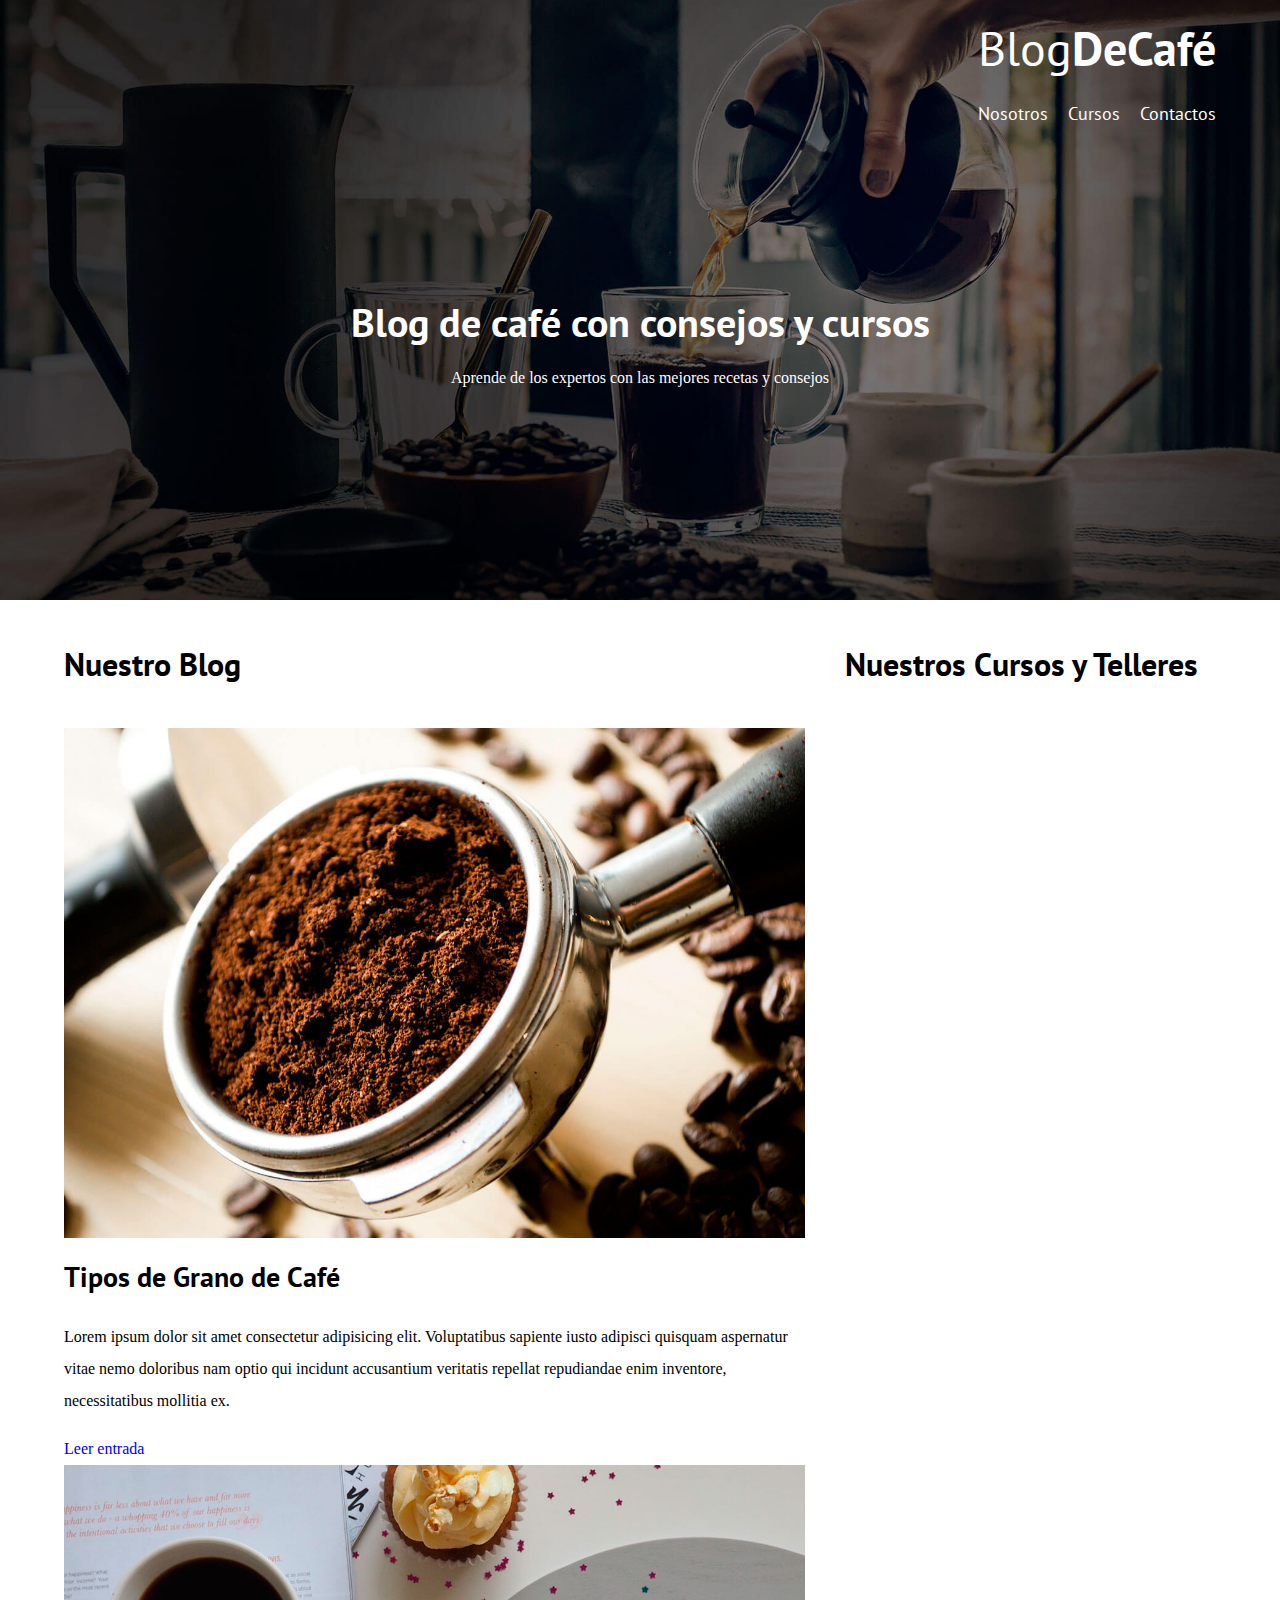
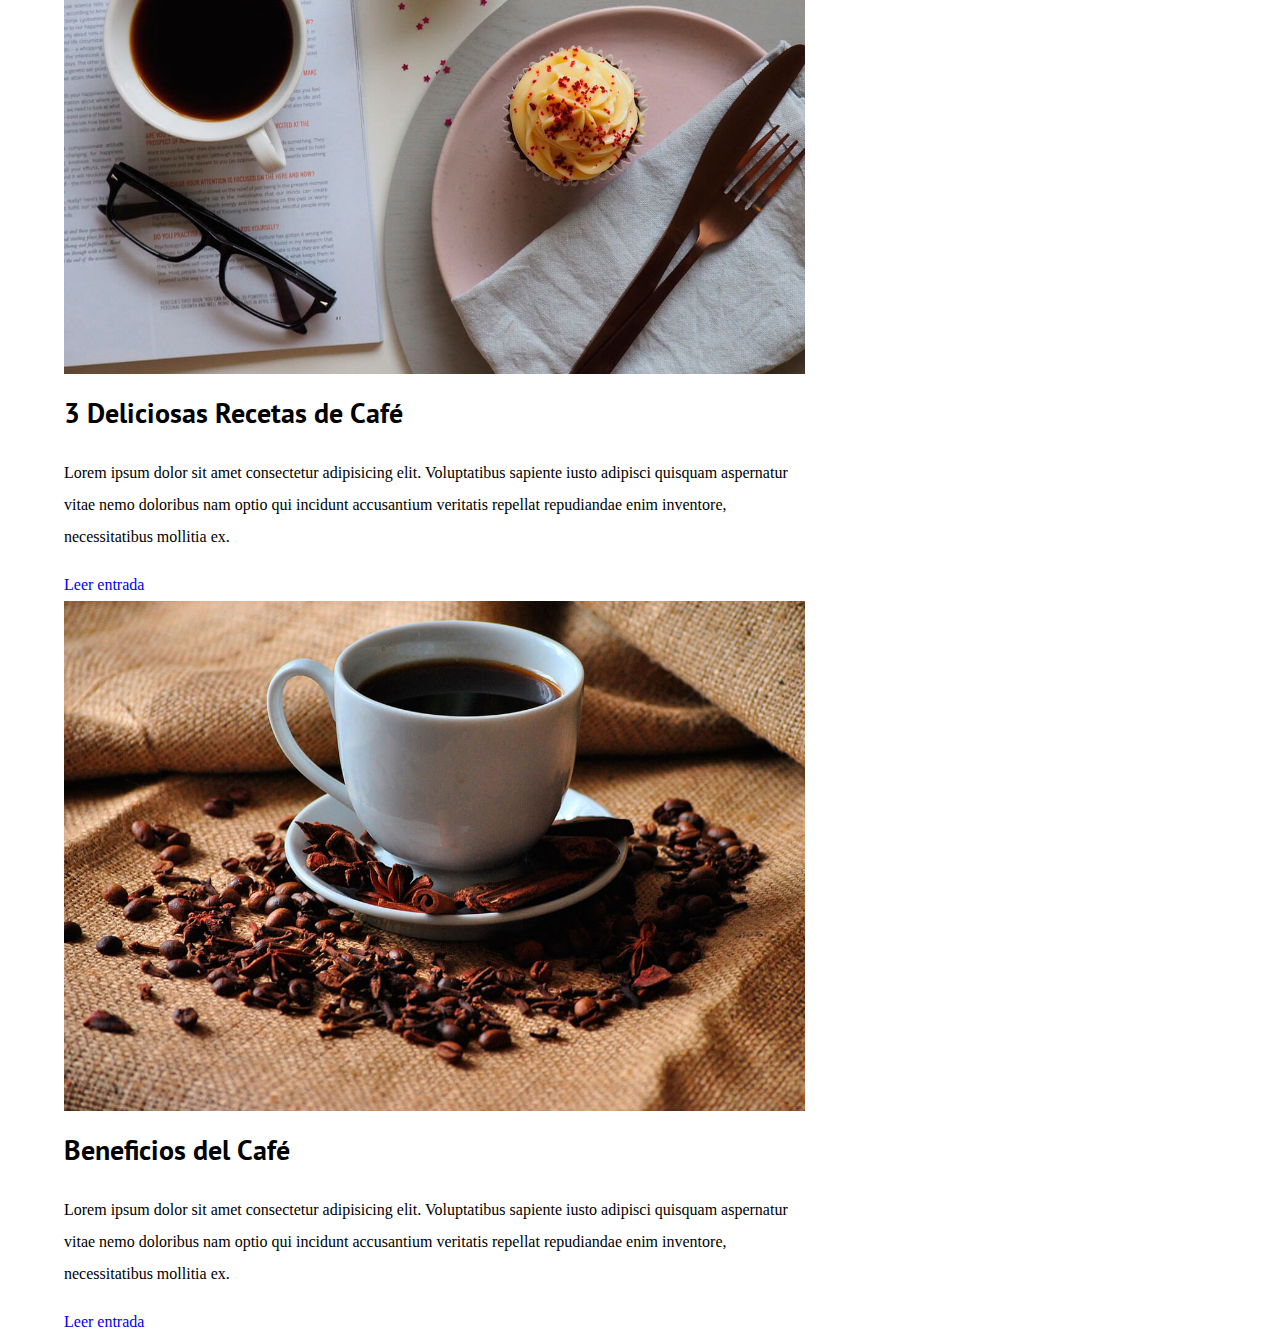
==== index.html @ c59c8ab5 "Creando el Blog" ====
<!DOCTYPE html>
<html lang="en">
<head>
    <meta charset="UTF-8">
    <meta name="viewport" content="width=device-width, initial-scale=1.0">
    <title>BlogDeCafé</title>
    <link rel="stylesheet" href="css/normalize.css">
    <link href="https://fonts.googleapis.com/css2?family=Open+Sans:ital@0;1&display=swap" rel="stylesheet">
    <link href="https://fonts.googleapis.com/css2?family=Open+Sans:ital@0;1&family=PT+Sans:wght@400;700&display=swap" rel="stylesheet">
    <link rel="stylesheet" href="css/style.css">
</head>


<body>

    <header class="header">

        <div class="contenedor">
            <div class="barra">
                <a class="logo" href="index.html">
                    <h1 class="logo__nombre no-margin centrar-texto">Blog<span class="logo__bold">DeCafé</span</h1>
                </a>

                <nav class="navegacion">
                    <a class="navegacion__enlace" href="nosotros.thml">Nosotros</a>
                    <a href="cursos.html" class="navegacion__enlace">Cursos</a>
                    <a href="contacto.html" class="navegacion__enlace">Contactos</a>
                </nav>
            </div>
        </div>

        <div class="header__texto">
            <h2 class="no-margin">Blog de café con consejos y cursos</h2>
            <p class="no-margin">Aprende de los expertos con las mejores recetas y consejos</p>
        </div>
    </header>

    <div class="contenedor contenido-principal">
        <main class="Blog">
            <h3>Nuestro Blog</h3>
            <article class="entrada">
                <div class="entrada__imagen">
                    <img src="img/blog1.jpg" alt="imagen blog1">
                </div>
                <div class="entrada__contenido">
                    <h4 class="no-margin">Tipos de Grano de Café</h4>
                    <p>Lorem ipsum dolor sit amet consectetur adipisicing elit. Voluptatibus sapiente iusto adipisci quisquam aspernatur vitae nemo doloribus nam optio qui incidunt accusantium veritatis repellat repudiandae enim inventore, necessitatibus mollitia ex.</p>
                    <a href="entrada.html" class="boton boton--primario">Leer entrada</a>
                </div>
            </article>

            <article class="entrada">
                <div class="entrada__imagen">
                    <img src="img/blog2.jpg" alt="imagen blog1">
                </div>
                <div class="entrada__contenido">
                    <h4 class="no-margin">3 Deliciosas Recetas de Café</h4>
                    <p>Lorem ipsum dolor sit amet consectetur adipisicing elit. Voluptatibus sapiente iusto adipisci quisquam aspernatur vitae nemo doloribus nam optio qui incidunt accusantium veritatis repellat repudiandae enim inventore, necessitatibus mollitia ex.</p>
                    <a href="entrada.html" class="boton boton--primario">Leer entrada</a>
                </div>
            </article>

            <article class="entrada">
                <div class="entrada__imagen">
                    <img src="img/blog3.jpg" alt="imagen blog1">
                </div>
                <div class="entrada__contenido">
                    <h4 class="no-margin">Beneficios del Café</h4>
                    <p>Lorem ipsum dolor sit amet consectetur adipisicing elit. Voluptatibus sapiente iusto adipisci quisquam aspernatur vitae nemo doloribus nam optio qui incidunt accusantium veritatis repellat repudiandae enim inventore, necessitatibus mollitia ex.</p>
                    <a href="entrada.html" class="boton boton--primario">Leer entrada</a>
                </div>
            </article>
        </main>
        <aside class="sidebar">
            <h3>Nuestros Cursos y Telleres</h3>
        </aside>
    </div>

</body>

</html>




















<!-- 
<link rel="preconnect" href="https://fonts.googleapis.com">
<link rel="preconnect" href="https://fonts.gstatic.com" crossorigin>
<link href="https://fonts.googleapis.com/css2?family=Open+Sans:ital@0;1&display=swap" rel="stylesheet">

<link rel="preconnect" href="https://fonts.googleapis.com">
<link rel="preconnect" href="https://fonts.gstatic.com" crossorigin>
<link href="https://fonts.googleapis.com/css2?family=Open+Sans:ital@0;1&family=PT+Sans:wght@400;700&display=swap" rel="stylesheet"> -->
---- css/style.css ----
:root {
    --fuenteHeading: 'PT Sans', sans-serif;
    --fuenteParrafos: 'Open Sans'. sans-serif;

    --primario: #784d3c;
    --gris: #e1e1e1;
    --blanco: #ffffff;
    --negro: #000000;
}

html {
    box-sizing: border-box;
    font-size: 62.5%; /* 1 rem = 10 px*/
}
*, *:before, *:after {
    box-sizing: inherit;
}
body {
    font-family: var(--fuenteParrafos);
    font-size: 1.6rem;
    line-height: 2;
}

/*! Globales */
.contenedor {
    width: min(90%, 120rem);
    margin: 0 auto;
}
a {
    text-decoration: none;
}
h1, h2, h3, h4 {
    font-family: var(--fuenteHeading);
}
h1 {
    font-size: 4.8rem;
}
h2 {
    font-size: 4rem;
}
h3 {
    font-size: 3.2rem;
}
h4 {
    font-size: 2.8rem;
}
img {
    max-width: 100%;
}

/*! Utilidades */
.no-margin {
    margin: 0;
}
.no-padding {
    padding: 0;
}
.centrar-texto {
    text-align: center;
}

/*? Header */
.header {
    background-image: url(../img/banner.jpg);
    height: 60rem;
    background-size: cover;
    background-repeat: no-repeat;
    background-position: center center;
}
.header__texto {
    text-align: center;
    color: var(--blanco);
    margin-top: 5rem;
}
@media (min-width: 768px) {
    .header__texto {
        margin-top: 15rem;
    }
}

@media (min-width: 768px) {
    .barra {
        display: flex;
        justify-content: space-between;
        align-items: center;
    }
}
.logo {
    color: var(--blanco);
}
.logo__nombre {
    font-weight: 400;
}
.logo__bold {
    font-weight: 700;
}
@media (min-width: 768px) {
    .navegacion {
        display: flex;
        gap: 2rem;
    }
}
.navegacion__enlace {
    display: block;
    text-align: center;
    font-size: 1.8rem;
    color: var(--blanco);
}

@media (min-width: 768px) {
    .contenido-principal {
        display: grid;
        grid-template-columns: 2fr 1fr;
        column-gap: 4rem;
    }
}
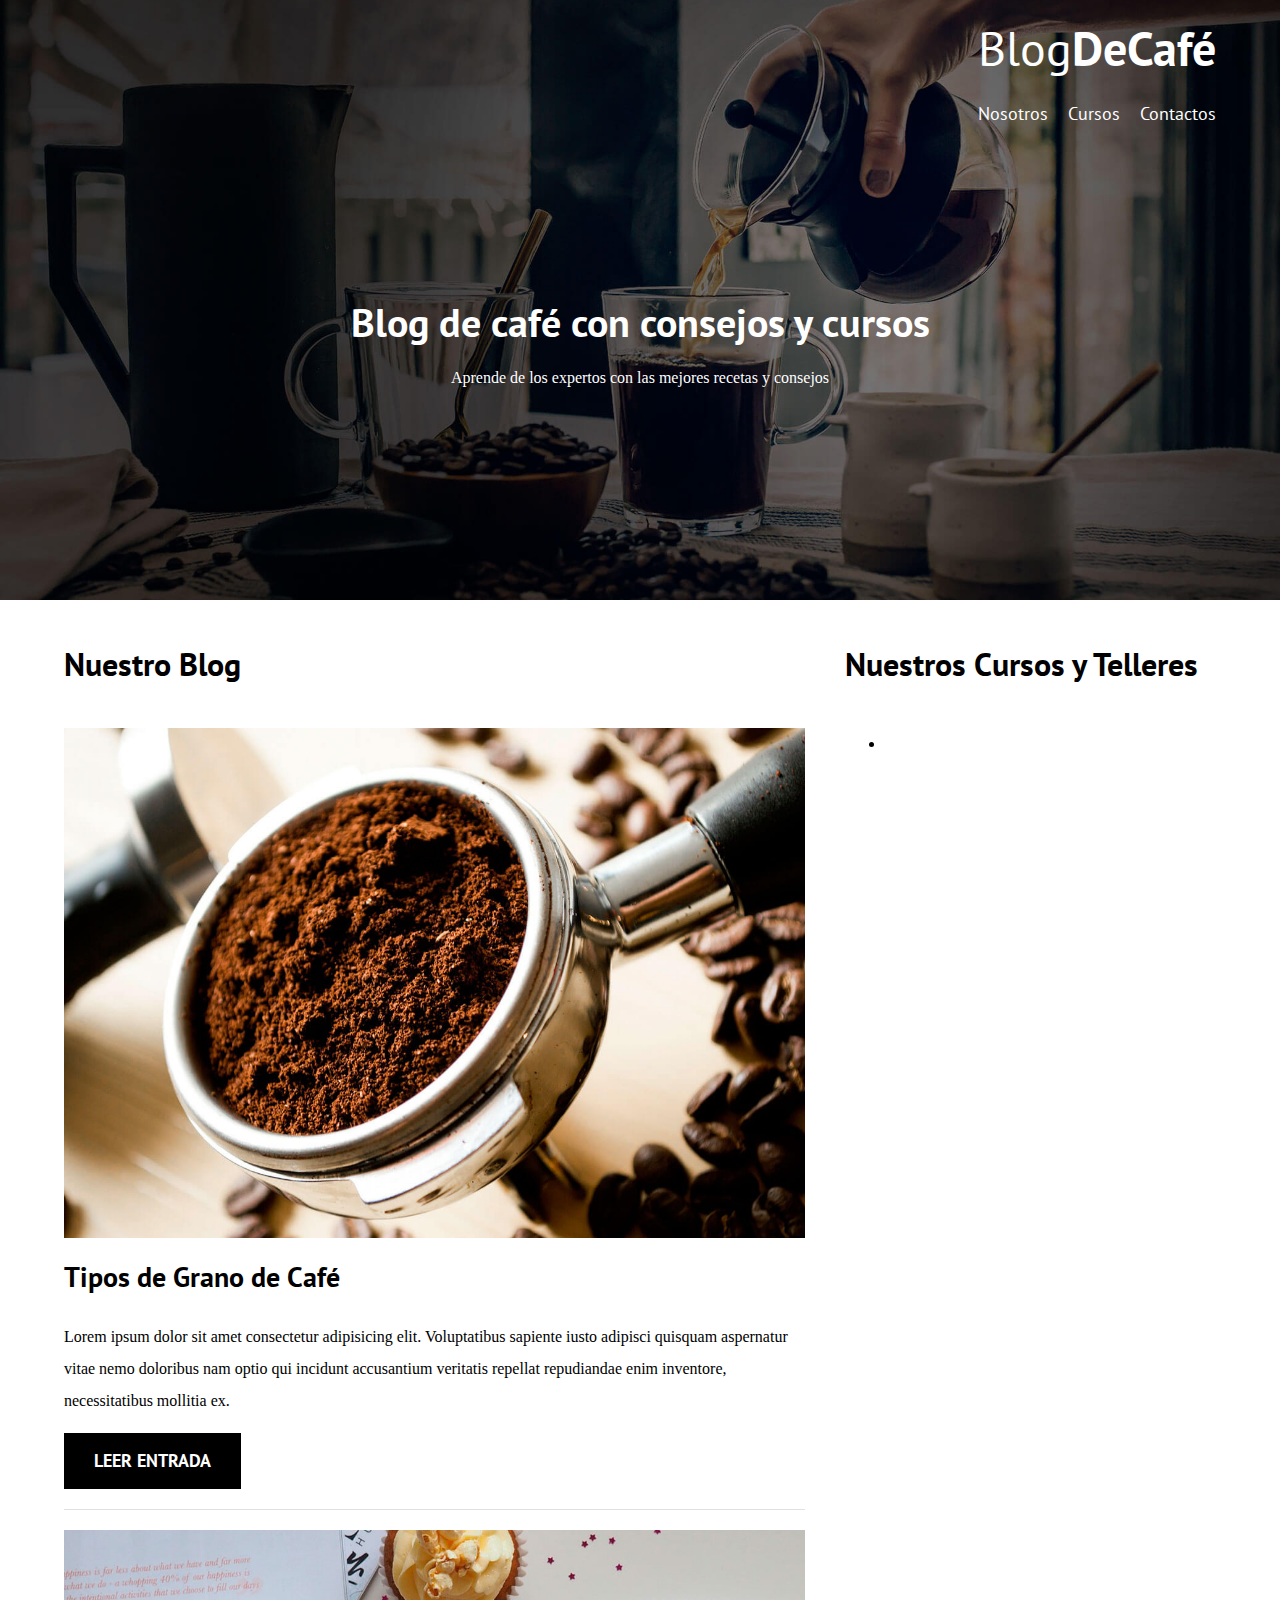
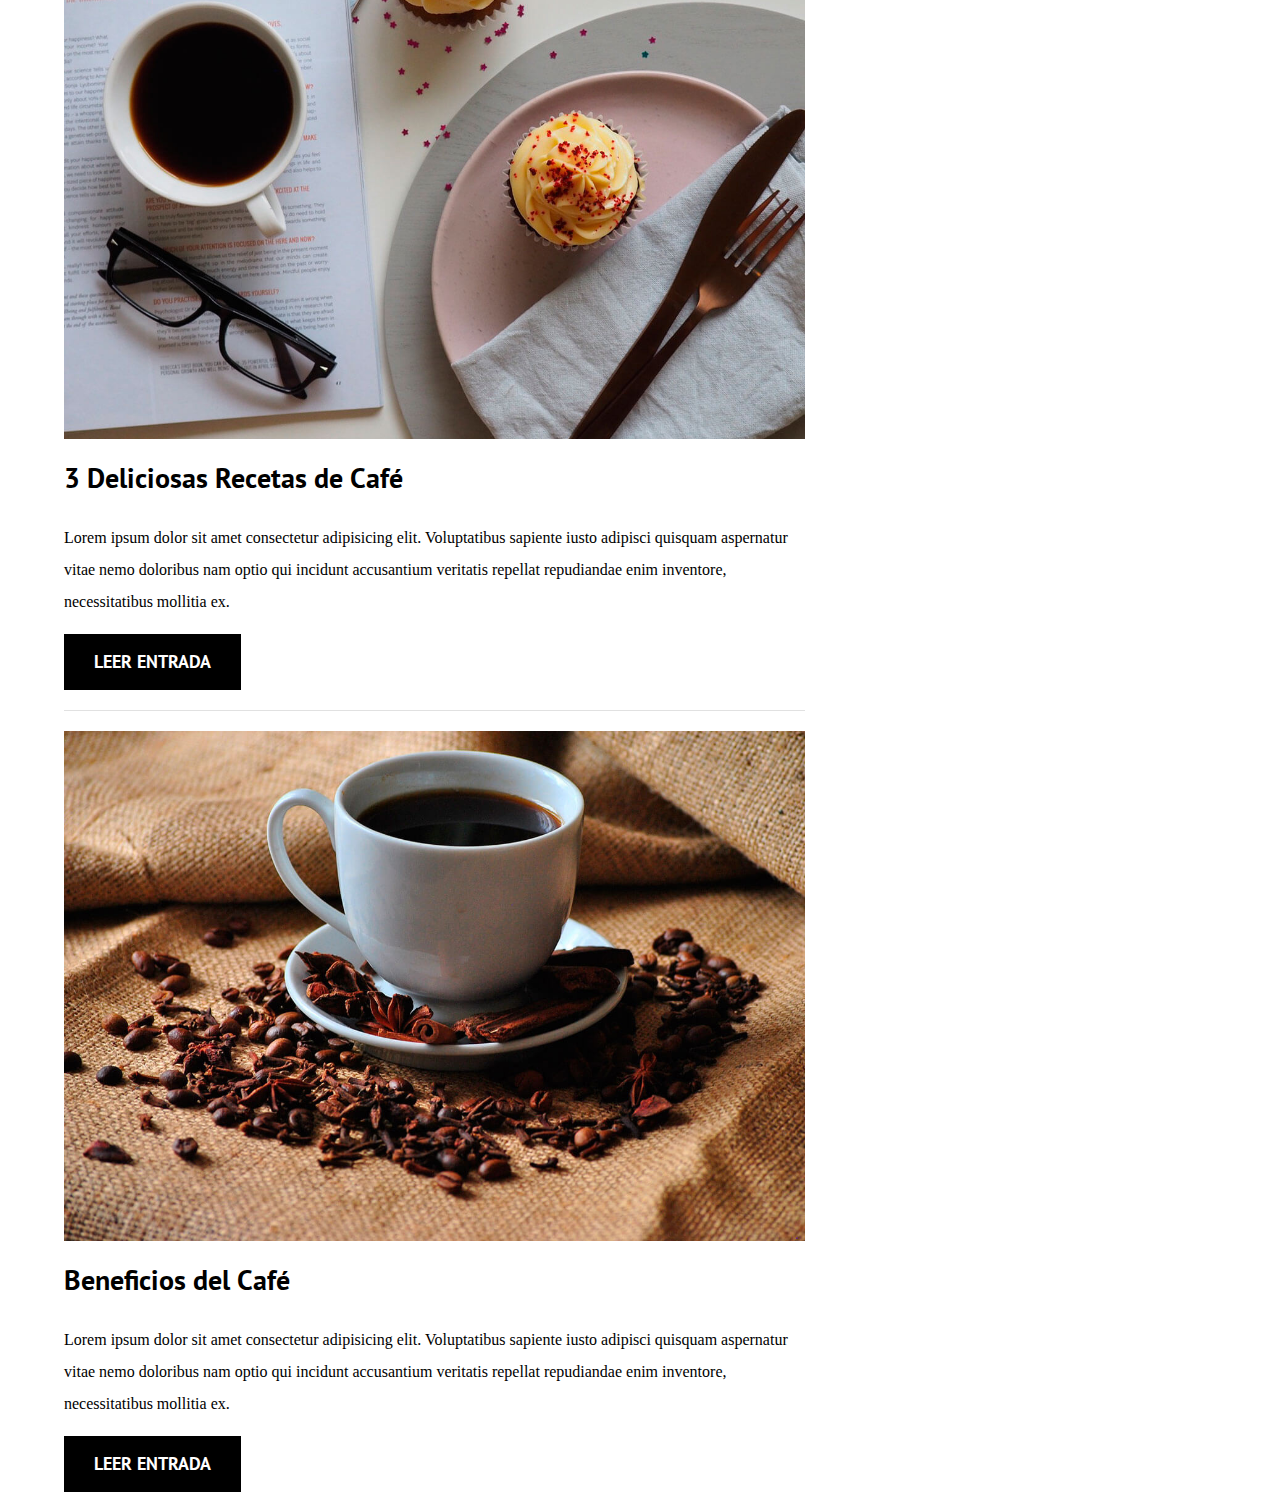
==== commit 083535af: "." ====
--- a/index.html
+++ b/index.html
@@ -73,6 +73,12 @@
         </main>
         <aside class="sidebar">
             <h3>Nuestros Cursos y Telleres</h3>
+
+            <ul class="cursos">
+                <li class="widget-curso">
+
+                </li>
+            </ul>
         </aside>
     </div>
 
--- a/css/style.css
+++ b/css/style.css
@@ -115,6 +115,34 @@
     }
 }
 
+.entrada {
+    border-bottom: 1px solid var(--gris);
+    margin-bottom: 2rem;
+}
+.entrada:last-of-type{
+    border-bottom: none;
+    margin-bottom: 0;
+}
+
+.boton {
+    display: block;
+    font-family: var(--fuenteHeading);
+    color: var(--blanco);
+    text-align: center;
+    padding: 1rem 3rem;
+    font-size: 1.8rem;
+    text-transform: uppercase;
+    font-weight: 700;
+    margin-bottom: 2rem;
+}
+@media (min-width: 768px) {
+    .boton {
+        display: inline-block;
+    }
+}
+.boton--primario {
+    background-color: var(--negro);
+}
 
 
 
@@ -124,5 +152,3 @@
 
 
 
-
-
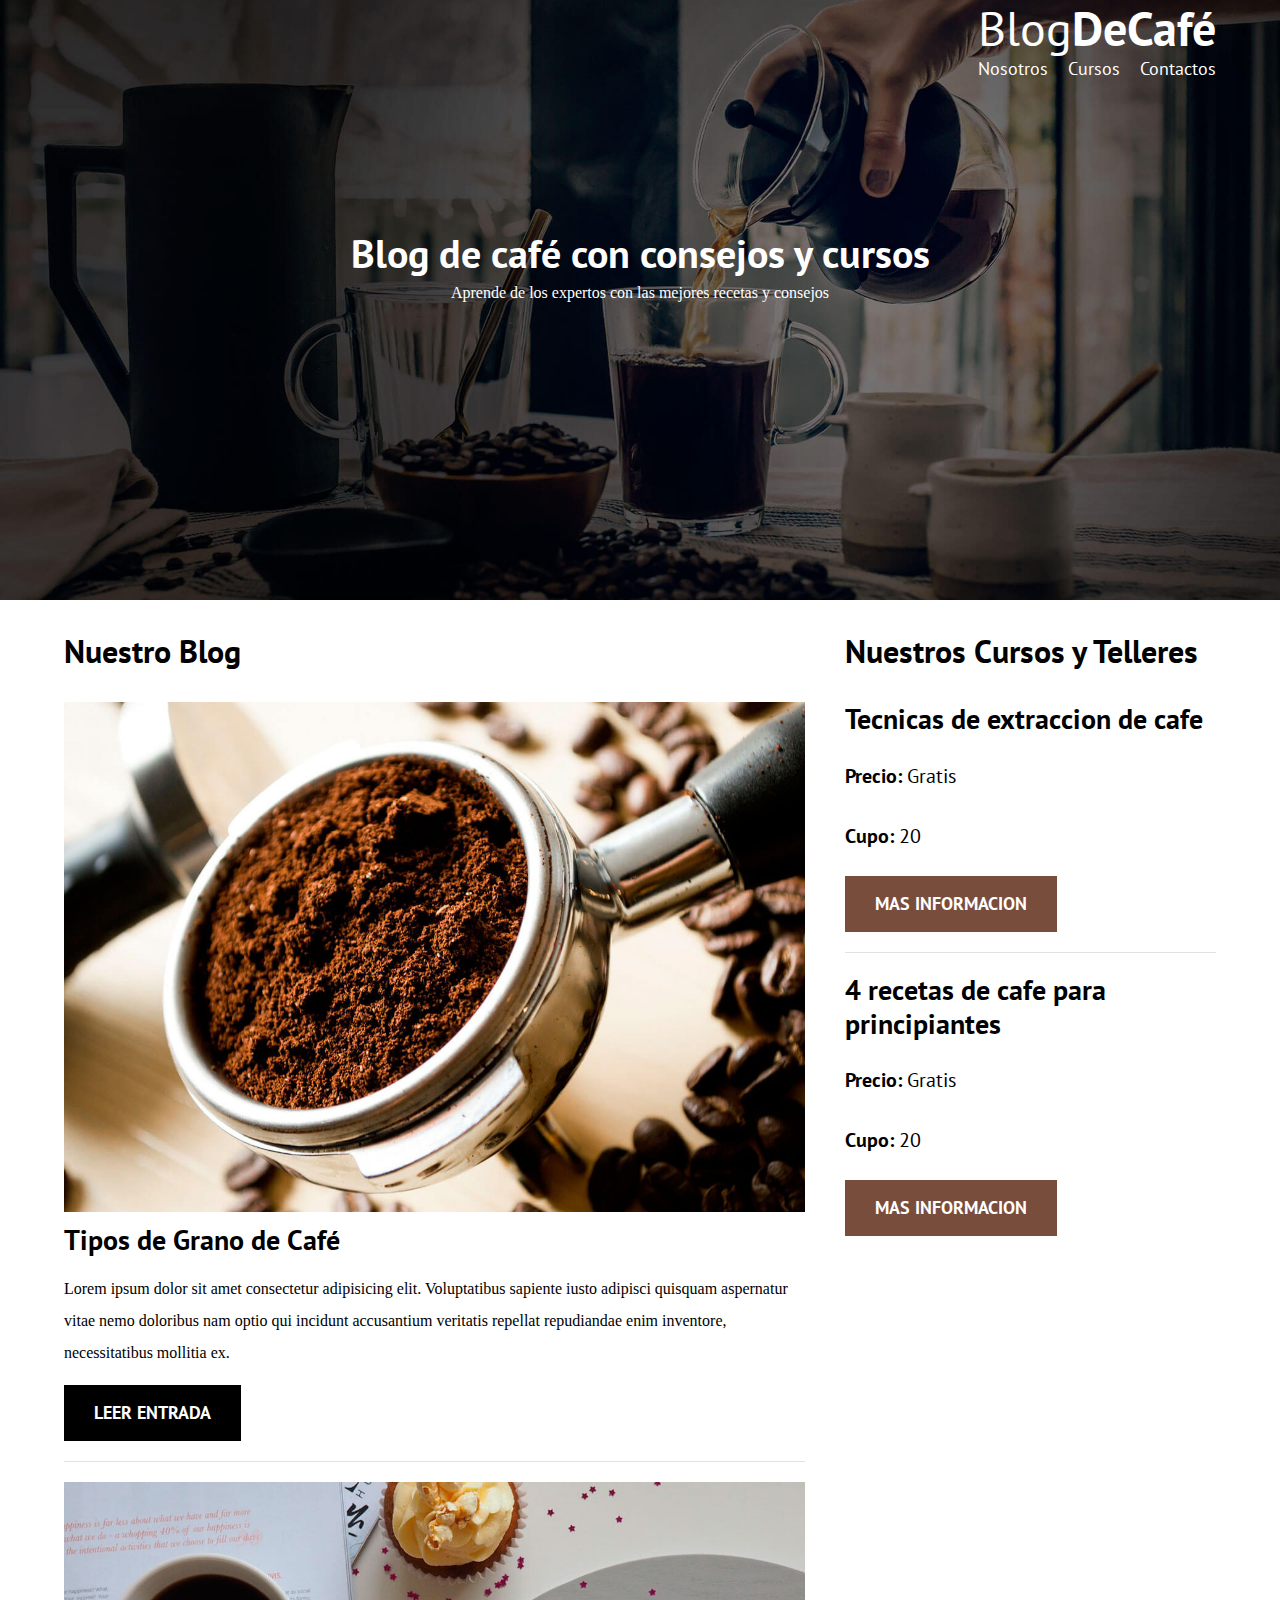
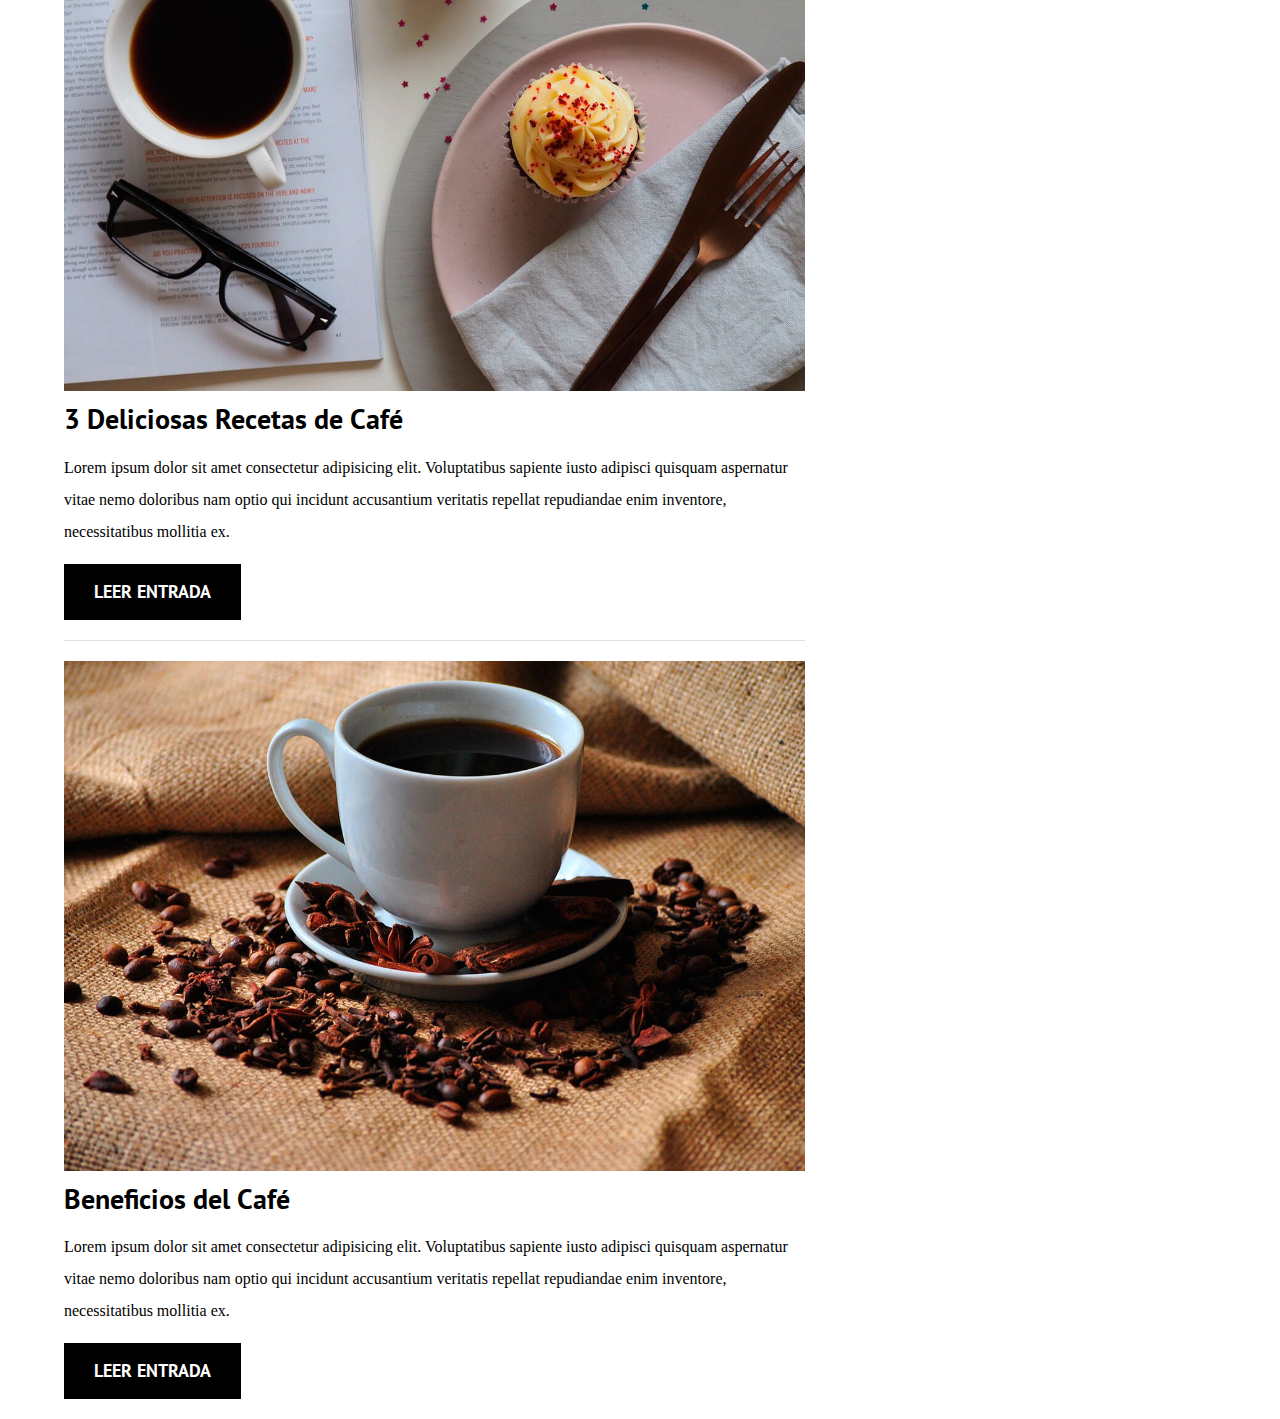
==== commit 0acc54b3: "Creando la barra lateral" ====
--- a/index.html
+++ b/index.html
@@ -74,9 +74,19 @@
         <aside class="sidebar">
             <h3>Nuestros Cursos y Telleres</h3>
 
-            <ul class="cursos">
+            <ul class="cursos no-padding">
                 <li class="widget-curso">
+                    <h4 class="no-margin">Tecnicas de extraccion de cafe</h4>
+                    <p class="widget-curso__label">Precio: <span class="widget-curso__info">Gratis</span></p>
+                    <p class="widget-curso__label">Cupo: <span class="widget-curso__info">20</span></p>
+                    <a href="entrada.html" class="boton boton--secundario">Mas Informacion</a>
+                </li>
 
+                <li class="widget-curso">
+                    <h4 class="no-margin">4 recetas de cafe para principiantes</h4>
+                    <p class="widget-curso__label">Precio: <span class="widget-curso__info">Gratis</span></p>
+                    <p class="widget-curso__label">Cupo: <span class="widget-curso__info">20</span></p>
+                    <a href="entrada.html" class="boton boton--secundario">Mas Informacion</a>
                 </li>
             </ul>
         </aside>
--- a/css/style.css
+++ b/css/style.css
@@ -31,6 +31,7 @@
 }
 h1, h2, h3, h4 {
     font-family: var(--fuenteHeading);
+    line-height: 1.2;
 }
 h1 {
     font-size: 4.8rem;
@@ -144,11 +145,31 @@
     background-color: var(--negro);
 }
 
+.boton--secundario {
+    background-color: var(--primario);
+}
+.cursos {
+    list-style: none;
+}
+.widget-curso {
+    border-bottom: 1px solid var(--gris);
+    margin-bottom: 2rem;
+}
+.widget-curso:last-of-type {
+    border: none;
+    margin-bottom: none;
+}
+.widget-curso__label {
+    font-family: var(--fuenteHeading);
+    font-weight: bold;
+}
+.widget-curso__info {
+    font-weight: normal;
+}
+.widget-curso__info,
+.widget-curso__label {
+    font-size: 2rem;
+}
 
 
 
-
-
-
-
-
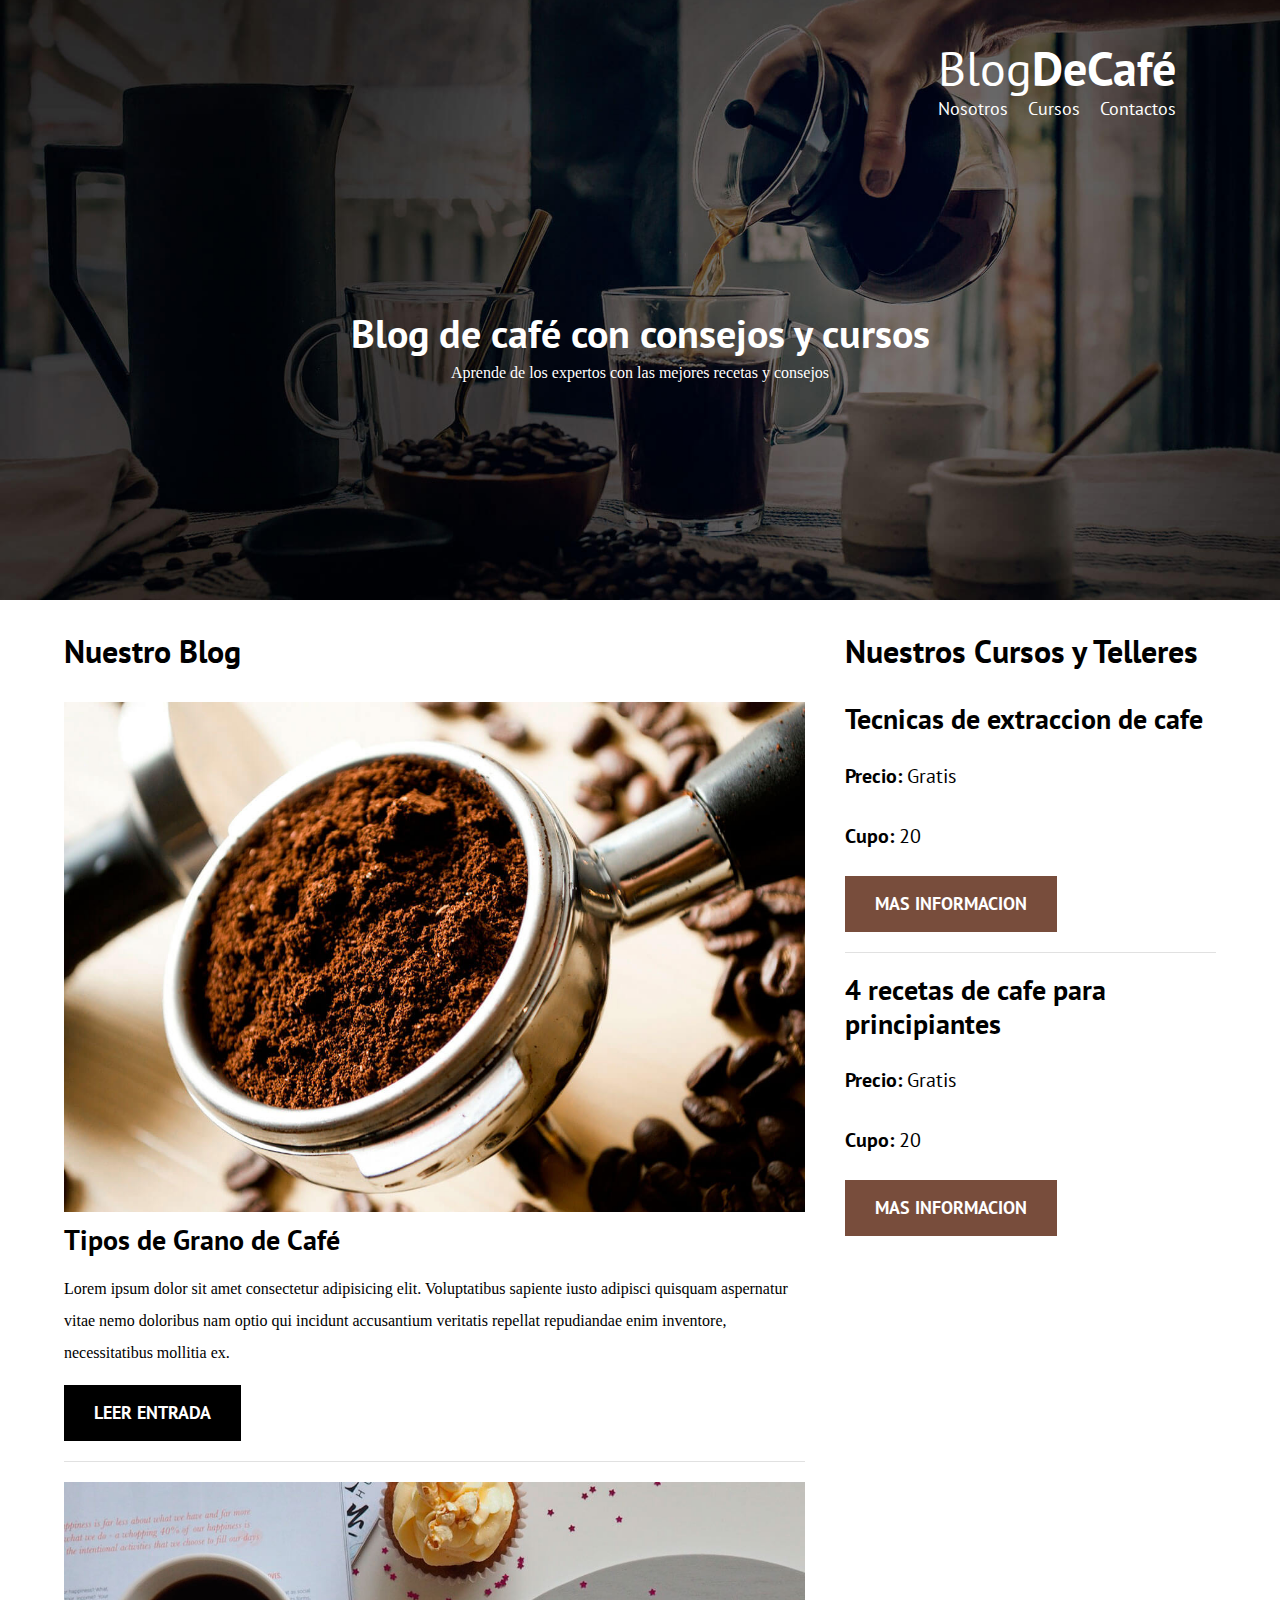
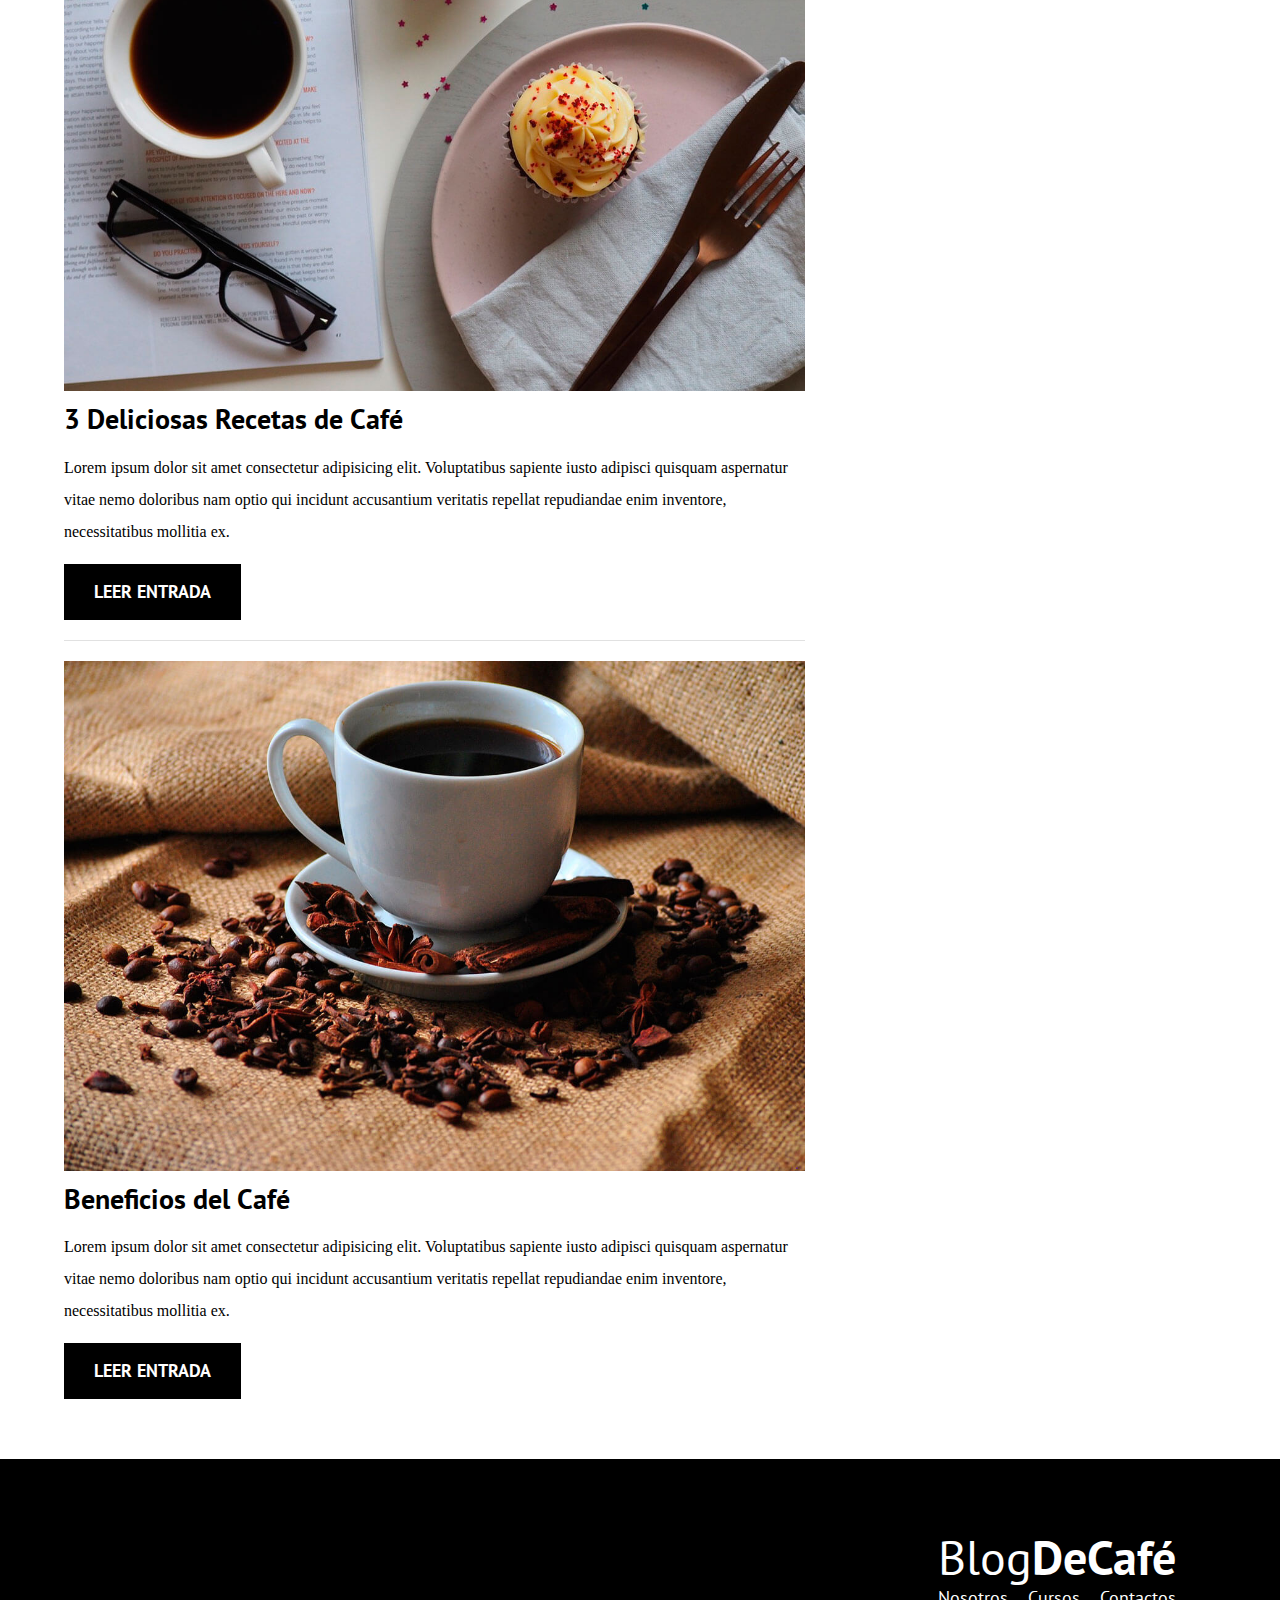
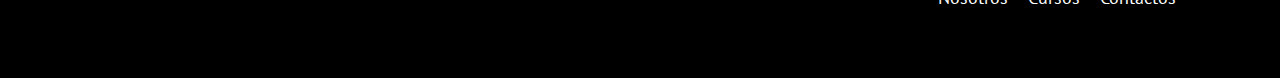
==== commit 03acceeb: "Creando el Footer" ====
--- a/index.html
+++ b/index.html
@@ -92,6 +92,22 @@
         </aside>
     </div>
 
+    <footer class="footer">
+        <div class="contenedor">
+            <div class="barra">
+                <a class="logo" href="index.html">
+                    <h1 class="logo__nombre no-margin centrar-texto">Blog<span class="logo__bold">DeCafé</span</h1>
+                </a>
+
+                <nav class="navegacion">
+                    <a class="navegacion__enlace" href="nosotros.thml">Nosotros</a>
+                    <a href="cursos.html" class="navegacion__enlace">Cursos</a>
+                    <a href="contacto.html" class="navegacion__enlace">Contactos</a>
+                </nav>
+            </div>
+        </div>
+    </footer>
+
 </body>
 
 </html>
--- a/css/style.css
+++ b/css/style.css
@@ -78,7 +78,9 @@
         margin-top: 15rem;
     }
 }
-
+.barra {
+    padding: 4rem;
+}
 @media (min-width: 768px) {
     .barra {
         display: flex;
@@ -171,5 +173,9 @@
     font-size: 2rem;
 }
 
-
-
+.footer {
+    background-color: var(--negro);
+    padding: 3rem 0;
+    margin-top: 4rem;
+    padding-bottom: 3rem;
+}
